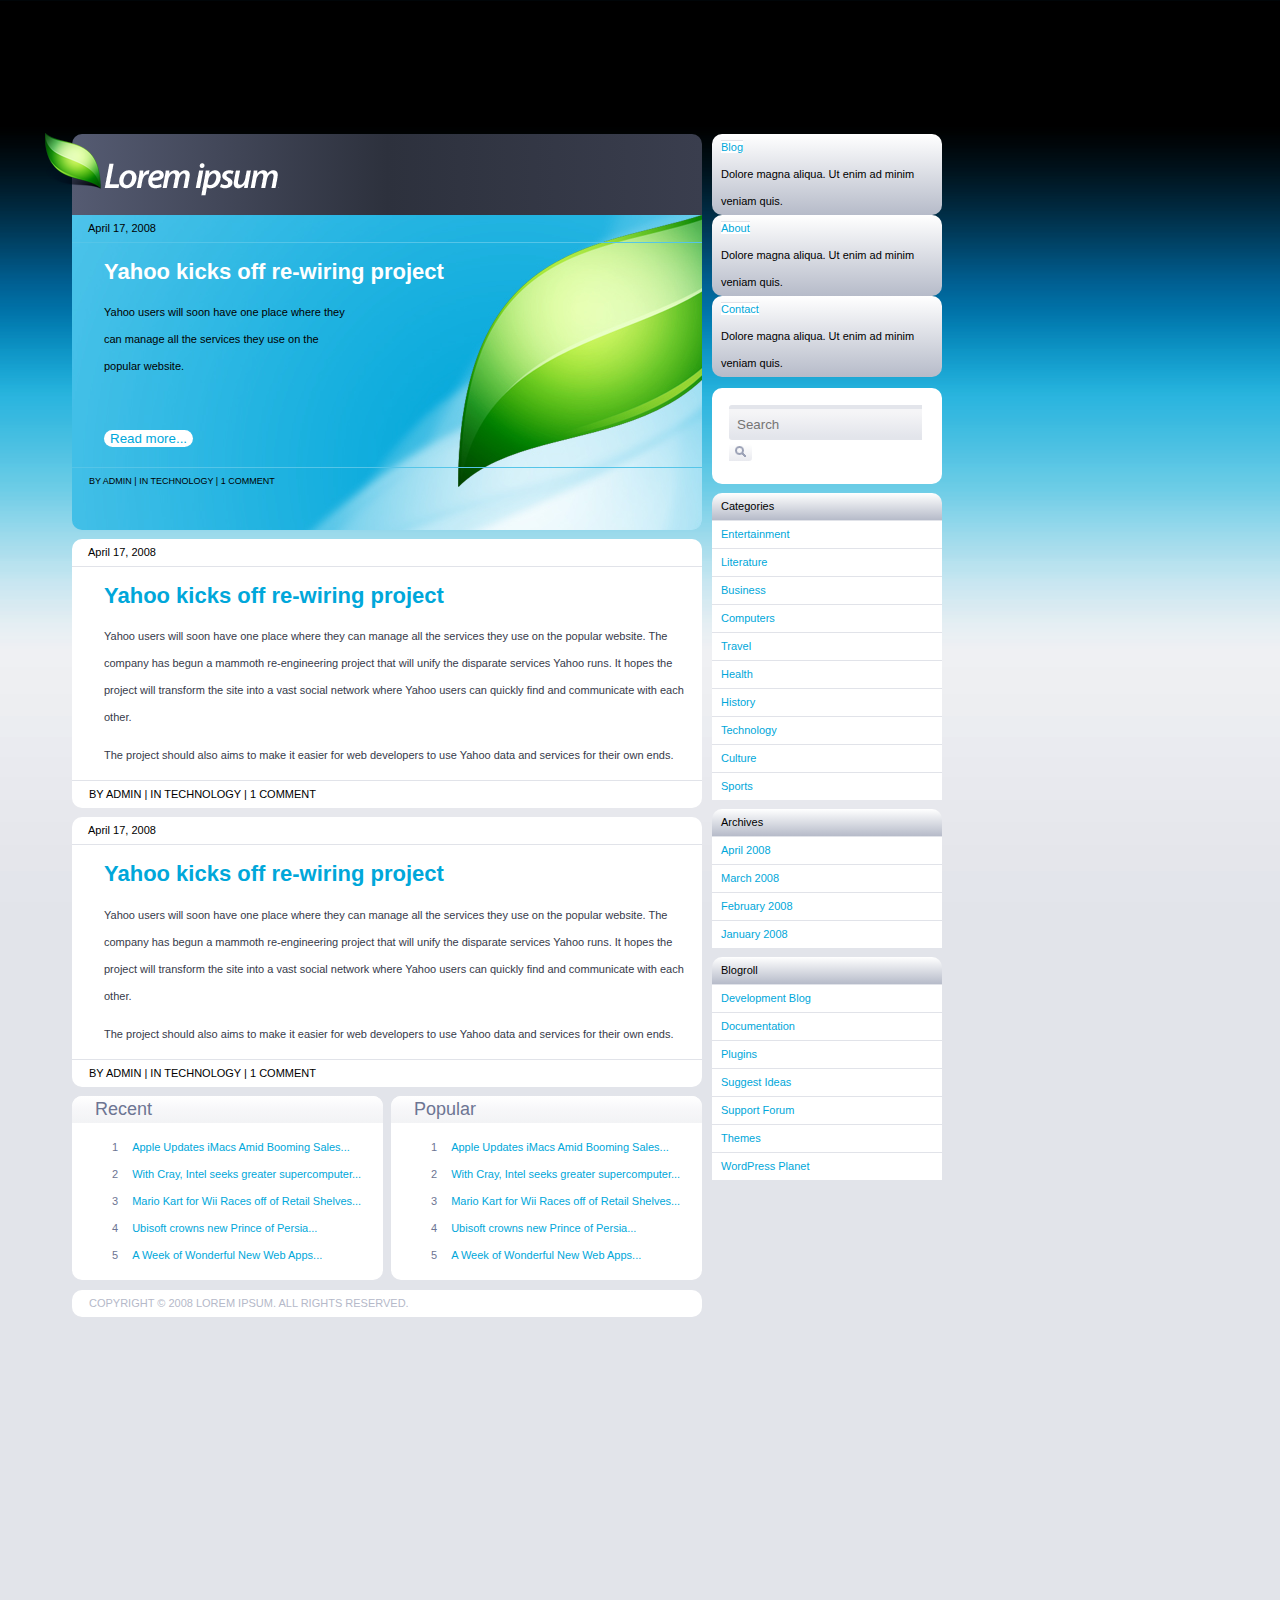
==== Home_Work 4/index.html @ 604b24d8 "Add files via upload" ====
<!DOCTYPE html>
<html lang="en">

<head>
    <meta charset="UTF-8">
    <meta http-equiv="X-UA-Compatible" content="IE=edge">
    <meta name="viewport" content="width=device-width, initial-scale=1.0">
    <link href="css/all.css" rel="stylesheet">
    <title>Title</title>
</head>

<body>
    <div class="wraper-holder">
        <div class="wrapper">
            <header class="header">
                <h1 class="logo">
                    <a href="#">Lorem ipsum</a>
                </h1>
            </header>

            <main class="main">
                <div class="article_image">
                    <div class="date_article_image">
                        April 17, 2008
                    </div>
                    <h1> Yahoo kicks off re-wiring project </h1>

                    <p>
                        Yahoo users will soon have one place where they can manage all the services they use on the
                        popular website.
                    </p>
                    <button>Read more...</button>
                    <div class="footer_article_image">
                        BY Admin | IN Technology | 1 Comment
                    </div>
                </div>

                <div class="article">
                    <div class="date_article">
                        April 17, 2008
                    </div>
                    <h1> Yahoo kicks off re-wiring project </h1>

                    <p>
                        Yahoo users will soon have one place where they can manage all the services they use on the
                        popular
                        website. The company has begun a mammoth re-engineering project that will unify the disparate
                        services Yahoo runs. It hopes the project will transform the site into a vast social network
                        where
                        Yahoo users can quickly find and communicate with each other.
                    </p>
                    <p>
                        The project should also aims to make it easier for web developers to use Yahoo data and services
                        for their own ends.
                    </p>
                    <div class="footer_article">
                        BY Admin | IN Technology | 1 Comment
                    </div>
                </div>
                <div class="article">
                    <div class="date_article">
                        April 17, 2008
                    </div>
                    <h1> Yahoo kicks off re-wiring project </h1>

                    <p>
                        Yahoo users will soon have one place where they can manage all the services they use on the
                        popular
                        website. The company has begun a mammoth re-engineering project that will unify the disparate
                        services Yahoo runs. It hopes the project will transform the site into a vast social network
                        where
                        Yahoo users can quickly find and communicate with each other.
                    </p>
                    <p>
                        The project should also aims to make it easier for web developers to use Yahoo data and services
                        for their own ends.
                    </p>
                    <div class="footer_article">
                        BY Admin | IN Technology | 1 Comment
                    </div>
                </div>
                <nav class="bloc_list">
                    <div class="list">
                        <span class="lable_list">Recent</span>
                        <ol>
                            <li>Apple Updates iMacs Amid Booming Sales...</li>
                            <li>With Cray, Intel seeks greater supercomputer...</li>
                            <li>Mario Kart for Wii Races off of Retail Shelves...</li>
                            <li>Ubisoft crowns new Prince of Persia...</li>
                            <li>A Week of Wonderful New Web Apps...</li>
                        </ol>
                    </div>

                    <div class="list">
                        <span class="lable_list">Popular</span>
                        <ol>
                            <li>Apple Updates iMacs Amid Booming Sales...</li>
                            <li>With Cray, Intel seeks greater supercomputer...</li>
                            <li>Mario Kart for Wii Races off of Retail Shelves...</li>
                            <li>Ubisoft crowns new Prince of Persia...</li>
                            <li>A Week of Wonderful New Web Apps...</li>
                        </ol>
                    </div>
                </nav>

            </main>

            <footer class="footer">
                <span>Copyright © 2008 Lorem ipsum. All rights reserved.</span>
            </footer>

        </div>

        <aside class="aside">

            <ul class="nav_bar_ul">

                <li>
                    <a href="#"> Blog</a><br>
                    <span>Dolore magna aliqua. Ut enim ad minim veniam quis.</span>
                </li>
                <li>
                    <a href="#"> About</a><br>
                    <span>Dolore magna aliqua. Ut enim ad minim veniam quis.</span>
                </li>
                <li>
                    <a href="#"> Contact</a><br>
                    <span>Dolore magna aliqua. Ut enim ad minim veniam quis.</span>
                </li>
            </ul>
            <form class="form">
                <input placeholder="Search" title="Search">
                <button><img src="./image/inputButton.png" alt="Search"></button>
            </form>
            <nav class="nav_bar">
                <span>Categories</span>
                <a href="#">Entertainment</a>
                <a href="#">Literature</a>
                <a href="#">Business</a>
                <a href="#">Computers</a>
                <a href="#">Travel</a>
                <a href="#">Health</a>
                <a href="#">History</a>
                <a href="#">Technology</a>
                <a href="#">Culture</a>
                <a href="#">Sports</a>

            </nav>
            <nav class="nav_bar">
                <span>Archives</span>
                <a href="#">April 2008</a>
                <a href="#">March 2008</a>
                <a href="#">February 2008</a>
                <a href="#">January 2008</a>
            </nav>
            <nav class="nav_bar">
                <span>Blogroll</span>
                <a href="#">Development Blog</a>
                <a href="#">Documentation</a>
                <a href="#">Plugins</a>
                <a href="#">Suggest Ideas</a>
                <a href="#">Support Forum</a>
                <a href="#">Themes</a>
                <a href="#">WordPress Planet</a>
            </nav>
        </aside>
    </div>

</body>

</html>
---- Home_Work 4/css/all.css ----
body{
    margin: 114px 258px 143px 72px;
    background: #e2e4ea url(../image/bg-page.png) repeat-x;
    font: 11px / 27px Arial, Helvetica, sans-serif;
}
a{
    border-top:1px #e1e3e9 solid;
    background-color: #ffffff;
    color: #00a7da;
    cursor: pointer;
    text-decoration: none;
}
.wrapper{
    width: 630px;
    padding: 20px 0 0;
}
.wraper-holder{
    
    width: 870px;
    display: flex;
}
.header{
    background: linear-gradient(to right, #555b72, #2d313d,#3a3e4e);
    width: 630px;
    height: 81px;
    border-radius: 10px 10px 0 0 ;
    padding: 29px 32px 15px;
    box-sizing: border-box;
}
.logo{
    cursor: pointer;
    background-image: url(../image/header-logo.png);
    width: 175px;
    height: 33px;
    font-size: 0;
}
.logo:before{
    content: "";
    position: absolute;
    background-image: url(../image/leaf.png);
    width: 57px;
    height: 57px;
    left: 45px;
    top: 133px;
}

.aside{
    margin-left: 10px;
    border-radius: 10px;
}
.date_article_image{
    font: 11px/27px Arial, bold;
    border-bottom:1px #55c5e8 solid;
    padding-left: 16px;
}
.date_article{
    font: 11px/27px Arial, bold;
border-bottom:1px #e1e3e9 solid;
padding-left: 16px;

}
.footer_article_image{
    font: 9px/27px Arial, Regular;
    text-transform: uppercase;
    border-top:1px #55c5e8 solid;
    padding-left: 17px;

}
.footer_article{
    border-top:1px #e1e3e9 solid;
    text-transform: uppercase;
    padding-left: 17px;
}
.article_image{
    background: url(../image/bg-top.jpg) no-repeat;
    height: 315px;
    border-radius: 0 0 10px 10px;
    margin:0 0 9px 0;
  
}
.article_image h1 {
    padding-left: 32px;
    color: #ffffff;
  
}
.article_image p{
    padding-left: 32px;
    width: 250px;
    padding-bottom: 35px;
}
.article_image button{
    color: #00a7da;
    border-radius:10px;
    background: #ffffff;
    margin-left: 32px;
    border: none;
    cursor: pointer;
    margin-bottom: 20px;
}
.article{
    background-color: #ffffff;
    margin:0 0 9px 0;
    border-radius:10px;    
    
}
.article h1{
    color: #00a7da;
    padding-left: 32px;
}
.article p{
    color: #363a4a;
    padding-left: 32px;
}
.bloc_list{
    display: flex;
    justify-content: space-between;
    margin-bottom: 10px;
}
.lable_list{
    display: block;
    font: 18px/27px Arial,Regular;
    color: #6d7593;
    background: linear-gradient( #ffffff,#f7f7f9, #f2f3f5);
    border-radius:10px 10px 0 0;
    padding-left: 23px;
}
.list{
    background-color:hsl(0, 0%, 100%);
    border-radius: 10px;
    width: 311px;
}
.list ol{
        counter-reset: myCounter;
     
}
.list li{
    list-style-type: none;
    color:#00a7da;
    cursor: pointer;
}
.list li::before{
    counter-increment: myCounter;
  content:counter(myCounter);
  padding-right: 14px;
  color: #6d7593;
  
}

.footer{
    color: rgb(181, 185, 201);
    text-transform: uppercase;
    border-radius: 10px;
    margin: 0 0 140px 0;
    background-color: #fff;
    padding-left: 17px;
}
.nav_bar_ul{
    list-style-type: none;
    padding-left: 0;
}
.nav_bar_ul li{
    padding-left: 9px;
    background: linear-gradient(to top,#b6bbc9 ,#ffffff );
    border-radius: 10px;
}
.nav_bar{
    display: grid;
    border-radius: 10px;
    margin-bottom: 9px;
}
.nav_bar span{
    border-radius: 10px 10px 0 0;
    background: linear-gradient(to top,#b6bbc9 ,#ffffff );
    padding-left: 9px;

}
.nav_bar a{
    padding-left: 9px;
}
.aside{
    padding-top: 9px;
}
.form{
    background: #ffffff;
    border-radius: 10px;
    padding: 17px;
    margin-bottom: 9px;
}
.form input{
    border: none;
    border-top: 4px #e3e5eb solid;
    border-radius: 3px 0 0 3px;
    background: linear-gradient(#f5f5f7  10%,#e3e5eb 90%);
    padding:8px;
}
.form button{
    border: none;
    border-radius: 0 3px 3px 0;
    background: linear-gradient(to top,#e9eaef ,#ffffff );
}
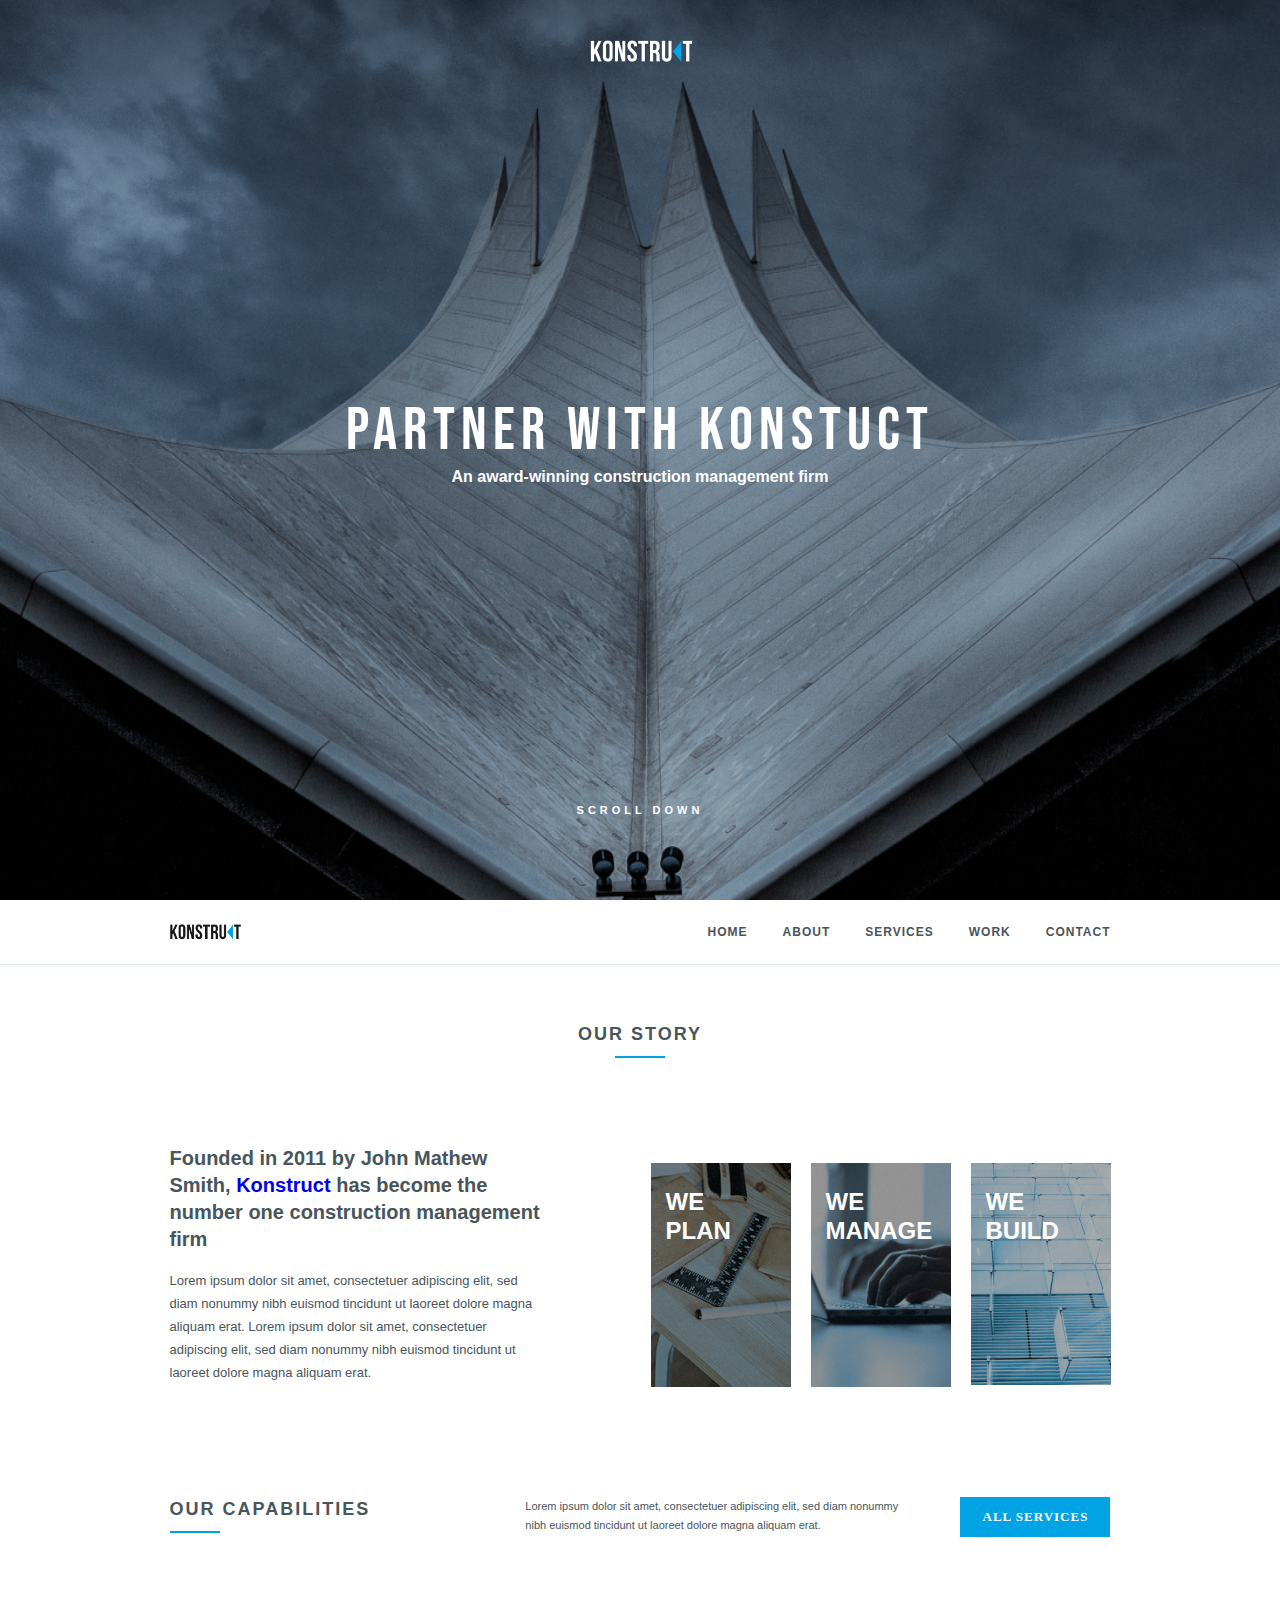
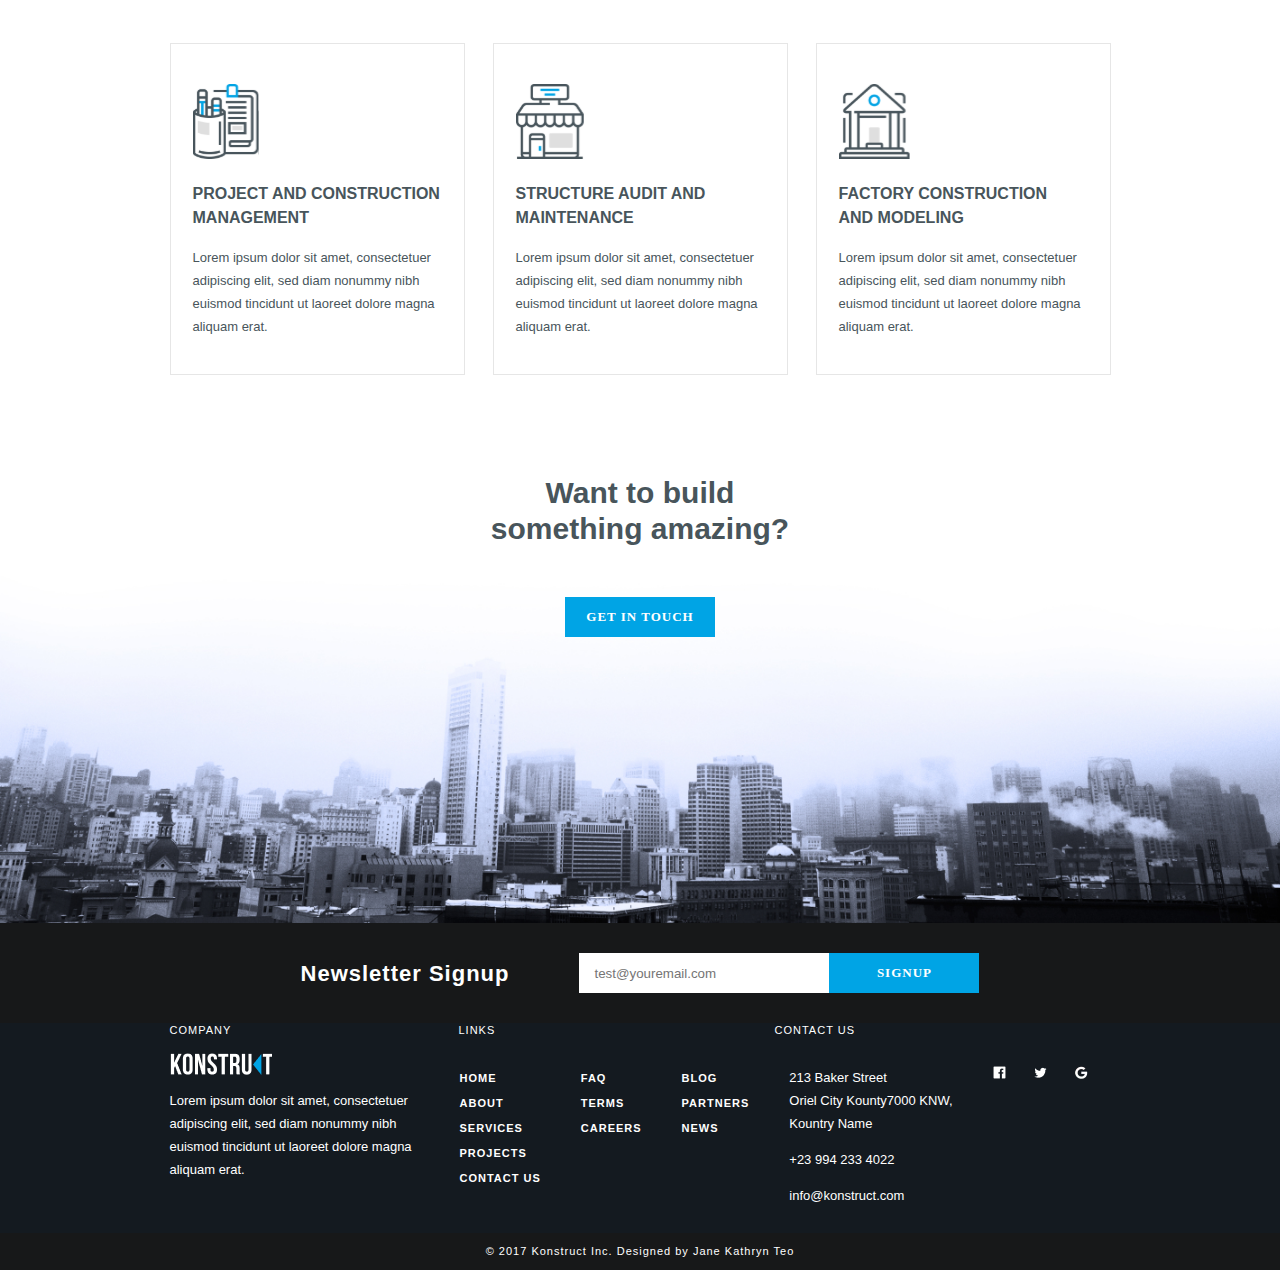
==== commit 8539055e: "Add files via upload" ====
--- a/Home_Work 4/index.html
+++ b/Home_Work 4/index.html
@@ -3,169 +3,227 @@
 
 <head>
     <meta charset="UTF-8">
-    <meta http-equiv="X-UA-Compatible" content="IE=edge">
-    <meta name="viewport" content="width=device-width, initial-scale=1.0">
-    <link href="css/all.css" rel="stylesheet">
-    <title>Title</title>
+    <title>Konstruct</title>
+    <link rel="preconnect" href="https://fonts.googleapis.com">
+    <link rel="preconnect" href="https://fonts.gstatic.com" crossorigin>
+    <link href="https://fonts.googleapis.com/css2?family=Bebas+Neue&display=swap" rel="stylesheet">
+    <link rel="stylesheet" href="css/all.css">
 </head>
 
 <body>
-    <div class="wraper-holder">
-        <div class="wrapper">
-            <header class="header">
-                <h1 class="logo">
-                    <a href="#">Lorem ipsum</a>
-                </h1>
-            </header>
-
-            <main class="main">
-                <div class="article_image">
-                    <div class="date_article_image">
-                        April 17, 2008
-                    </div>
-                    <h1> Yahoo kicks off re-wiring project </h1>
-
-                    <p>
-                        Yahoo users will soon have one place where they can manage all the services they use on the
-                        popular website.
+    <div class="wrapper">
+        <header class="header">
+
+            <div class="header-holder">
+                <strong class="logo">
+                    <a class="logo-link" href="#">Konstruct</a>
+                </strong>
+                <div class="header-box">
+                    <strong class="header-title">PARTNER WITH KONSTUCT</strong>
+                    <p class="title-subtext">An award-winning construction management firm</p>
+                </div>
+                <p class="scroll-down">SCROLL DOWN</p>
+            </div>
+        </header>
+
+        <div class="nav-header">
+
+            <div class="container-header">
+                <div class="black-logo"></div>
+                <nav class="main-nav">
+                    <ul class="nav-list">
+                        <li class="nav-item">
+                            <a class="nav-link" href="#">HOME</a>
+                        </li>
+                        <li class="nav-item">
+                            <a class="nav-link" href="#">ABOUT</a>
+                        </li>
+                        <li class="nav-item">
+                            <a class="nav-link" href="#">SERVICES</a>
+                        </li>
+                        <li class="nav-item">
+                            <a class="nav-link" href="#">WORK</a>
+                        </li>
+                        <li class="nav-item">
+                            <a class="nav-link" href="#">CONTACT</a>
+                        </li>
+                    </ul>
+                </nav>
+            </div>
+        </div>
+
+
+
+        <main class="main">
+            <div class="container-main">
+
+                <h1 class="title-box">OUR STORY</h1>
+
+                <div class="content-box">
+                    <div class="text-box">
+                        <h2 class="title-story">
+                            Founded in 2011 by John Mathew <br> Smith, <a href="#">Konstruct</a> has become the
+                            <br>number one
+                            construction management <br> firm
+                        </h2>
+                        <p>
+                            Lorem ipsum dolor sit amet, consectetuer adipiscing elit, sed <br> diam nonummy nibh euismod
+                            tincidunt ut
+                            laoreet dolore magna <br> aliquam erat. Lorem ipsum dolor sit amet, consectetuer <br>
+                            adipiscing elit, sed
+                            diam nonummy nibh euismod tincidunt ut <br> laoreet dolore magna aliquam erat.
+                        </p>
+                    </div>
+                    <div class="photo-box">
+                        <div class="photo photo-plan">
+                            <p class="text-photo">WE<br>
+                                PLAN</p>
+                        </div>
+                        <div class="photo photo-manage">
+                            <p class="text-photo">WE<br>
+                                MANAGE</p>
+                        </div>
+                        <div class="photo photo-build">
+                            <p class="text-photo">WE<br>
+                                BUILD</p>
+                        </div>
+                    </div>
+                </div>
+
+
+                <div class="content-box box-serv">
+                    <h1 class="title-box title-serv">OUR CAPABILITIES</h1>
+                    <p class="text-serv">Lorem ipsum dolor sit amet, consectetuer adipiscing elit, sed diam nonummy nibh
+                        euismod tincidunt
+                        ut laoreet dolore magna aliquam erat.
                     </p>
-                    <button>Read more...</button>
-                    <div class="footer_article_image">
-                        BY Admin | IN Technology | 1 Comment
-                    </div>
-                </div>
-
-                <div class="article">
-                    <div class="date_article">
-                        April 17, 2008
-                    </div>
-                    <h1> Yahoo kicks off re-wiring project </h1>
-
-                    <p>
-                        Yahoo users will soon have one place where they can manage all the services they use on the
-                        popular
-                        website. The company has begun a mammoth re-engineering project that will unify the disparate
-                        services Yahoo runs. It hopes the project will transform the site into a vast social network
-                        where
-                        Yahoo users can quickly find and communicate with each other.
-                    </p>
-                    <p>
-                        The project should also aims to make it easier for web developers to use Yahoo data and services
-                        for their own ends.
-                    </p>
-                    <div class="footer_article">
-                        BY Admin | IN Technology | 1 Comment
-                    </div>
-                </div>
-                <div class="article">
-                    <div class="date_article">
-                        April 17, 2008
-                    </div>
-                    <h1> Yahoo kicks off re-wiring project </h1>
-
-                    <p>
-                        Yahoo users will soon have one place where they can manage all the services they use on the
-                        popular
-                        website. The company has begun a mammoth re-engineering project that will unify the disparate
-                        services Yahoo runs. It hopes the project will transform the site into a vast social network
-                        where
-                        Yahoo users can quickly find and communicate with each other.
-                    </p>
-                    <p>
-                        The project should also aims to make it easier for web developers to use Yahoo data and services
-                        for their own ends.
-                    </p>
-                    <div class="footer_article">
-                        BY Admin | IN Technology | 1 Comment
-                    </div>
-                </div>
-                <nav class="bloc_list">
-                    <div class="list">
-                        <span class="lable_list">Recent</span>
-                        <ol>
-                            <li>Apple Updates iMacs Amid Booming Sales...</li>
-                            <li>With Cray, Intel seeks greater supercomputer...</li>
-                            <li>Mario Kart for Wii Races off of Retail Shelves...</li>
-                            <li>Ubisoft crowns new Prince of Persia...</li>
-                            <li>A Week of Wonderful New Web Apps...</li>
-                        </ol>
-                    </div>
-
-                    <div class="list">
-                        <span class="lable_list">Popular</span>
-                        <ol>
-                            <li>Apple Updates iMacs Amid Booming Sales...</li>
-                            <li>With Cray, Intel seeks greater supercomputer...</li>
-                            <li>Mario Kart for Wii Races off of Retail Shelves...</li>
-                            <li>Ubisoft crowns new Prince of Persia...</li>
-                            <li>A Week of Wonderful New Web Apps...</li>
-                        </ol>
-                    </div>
-                </nav>
-
-            </main>
-
-            <footer class="footer">
-                <span>Copyright © 2008 Lorem ipsum. All rights reserved.</span>
-            </footer>
-
-        </div>
-
-        <aside class="aside">
-
-            <ul class="nav_bar_ul">
-
-                <li>
-                    <a href="#"> Blog</a><br>
-                    <span>Dolore magna aliqua. Ut enim ad minim veniam quis.</span>
-                </li>
-                <li>
-                    <a href="#"> About</a><br>
-                    <span>Dolore magna aliqua. Ut enim ad minim veniam quis.</span>
-                </li>
-                <li>
-                    <a href="#"> Contact</a><br>
-                    <span>Dolore magna aliqua. Ut enim ad minim veniam quis.</span>
-                </li>
-            </ul>
-            <form class="form">
-                <input placeholder="Search" title="Search">
-                <button><img src="./image/inputButton.png" alt="Search"></button>
+                    <button class="btn-services">ALL SERVICES</button>
+                </div>
+
+                <div class="content-box icon-container">
+
+                    <div class="icon-box">
+                        <img class="icon" src="./image/icon_001.svg" alt="icon_001">
+
+                        <h3 class="icon-title">PROJECT AND CONSTRUCTION MANAGEMENT</h3>
+
+                        <p>Lorem ipsum dolor sit amet, consectetuer adipiscing elit, sed diam nonummy nibh euismod
+                            tincidunt ut laoreet dolore magna aliquam erat.</p>
+                    </div>
+
+                    <div class="icon-box">
+                        <img class="icon" src="./image/icon_002.svg" alt="icon_002">
+
+                        <h3 class="icon-title">STRUCTURE AUDIT AND MAINTENANCE</h3>
+
+                        <p>Lorem ipsum dolor sit amet, consectetuer adipiscing elit, sed diam nonummy nibh euismod
+                            tincidunt ut laoreet dolore magna aliquam erat.</p>
+                    </div>
+
+                    <div class="icon-box">
+                        <img class="icon" src="./image/icon_003.svg" alt="icon_003">
+
+                        <h3 class="icon-title">FACTORY CONSTRUCTION <br> AND MODELING</h3>
+
+                        <p>Lorem ipsum dolor sit amet, consectetuer adipiscing elit, sed diam nonummy nibh euismod
+                            tincidunt ut laoreet dolore magna aliquam erat.</p>
+                    </div>
+
+                </div>
+
+            </div>
+            <div class="background-box">
+                <strong class="header-box title-bg">Want to build<br> something amazing?</strong>
+                <button class="btn-services btn-bg">GET IN TOUCH</button>
+
+            </div>
+
+            <form class="signup-box">
+                <strong class="title-signup">Newsletter Signup</strong>
+                <input class="signup-input" type="email" placeholder="test@youremail.com" title="test@youremail.com">
+
+                <button class="btn-services signup-button" type="submit">signup</button>
             </form>
-            <nav class="nav_bar">
-                <span>Categories</span>
-                <a href="#">Entertainment</a>
-                <a href="#">Literature</a>
-                <a href="#">Business</a>
-                <a href="#">Computers</a>
-                <a href="#">Travel</a>
-                <a href="#">Health</a>
-                <a href="#">History</a>
-                <a href="#">Technology</a>
-                <a href="#">Culture</a>
-                <a href="#">Sports</a>
-
-            </nav>
-            <nav class="nav_bar">
-                <span>Archives</span>
-                <a href="#">April 2008</a>
-                <a href="#">March 2008</a>
-                <a href="#">February 2008</a>
-                <a href="#">January 2008</a>
-            </nav>
-            <nav class="nav_bar">
-                <span>Blogroll</span>
-                <a href="#">Development Blog</a>
-                <a href="#">Documentation</a>
-                <a href="#">Plugins</a>
-                <a href="#">Suggest Ideas</a>
-                <a href="#">Support Forum</a>
-                <a href="#">Themes</a>
-                <a href="#">WordPress Planet</a>
-            </nav>
-        </aside>
+
+            <div class="container-cont">
+                <div class="container-main">
+                    <div class="list-name">
+                        <strong class="list-item">COMPANY</strong>
+                        <strong class="list-item item-links">LINKS</strong>
+                        <strong class="list-item item-cont">CONTACT US</strong>
+                    </div>
+
+                    <div class="list-box">
+                        <ul class="company-box">
+                            <li>
+                                <strong class="logo-company">
+                                    <a class="logo-link" href="#">Konstruct</a>
+                                </strong>
+                            </li>
+                            <li>
+                                <p>Lorem ipsum dolor sit amet, consectetuer adipiscing elit, sed diam nonummy nibh
+                                    euismod tincidunt ut laoreet dolore magna aliquam erat.</p>
+                            </li>
+
+                        </ul>
+
+                        <ul class="links-box">
+                            <li><a class="link-item" href="#">HOME</a></li>
+                            <li><a class="link-item" href="#">ABOUT </a></li>
+                            <li><a class="link-item" href="#">SERVICES</a></li>
+                            <li><a class="link-item" href="#">PROJECTS</a></li>
+                            <li><a class="link-item" href="#">CONTACT US</a></li>
+                        </ul>
+                        <ul class="links-box">
+                            <li><a class="link-item" href="#">FAQ</a></li>
+                            <li><a class="link-item" href="#">TERMS</a></li>
+                            <li><a class="link-item" href="#">CAREERS</a></li>
+                        </ul>
+                        <ul class="links-box">
+                            <li><a class="link-item" href="#">BLOG</a></li>
+                            <li><a class="link-item" href="#">PARTNERS</a></li>
+                            <li><a class="link-item" href="#">NEWS</a></li>
+                        </ul>
+
+                        <ul class="contact-box">
+                            <li>
+                                <p class="contact-text">213 Baker Street <br>Oriel City Kounty7000 KNW,<br>Kountry Name
+                                </p>
+                            </li>
+                            <li>
+                                <p>+23 994 233 4022</p>
+                            </li>
+                            <li>
+                                <p>info@konstruct.com</p>
+                            </li>
+
+
+                        </ul>
+                        <ul class="socials-box">
+                            <li><a class="facebook-link" href="#"></a></li>
+                            <li><a class="twitter-link" href="#"></a></li>
+                            <li><a class="google-link" href="#"></a></li>
+
+                        </ul>
+
+
+                    </div>
+                </div>
+
+            </div>
+
+        </main>
+        <footer class="footer">
+            <div class="footer-box">
+
+                <div class="copyright">
+                    <p>© 2017 Konstruct Inc. Designed by Jane Kathryn Teo</p>
+                </div>
+
+            </div>
+        </footer>
+
     </div>
-
 </body>
 
 </html>--- a/Home_Work 4/css/all.css
+++ b/Home_Work 4/css/all.css
@@ -1,201 +1,385 @@
-
 body{
-    margin: 114px 258px 143px 72px;
-    background: #e2e4ea url(../image/bg-page.png) repeat-x;
-    font: 11px / 27px Arial, Helvetica, sans-serif;
+    background: #fff;
+    color: #48555B;
+    margin: 0px auto;
+    font: 400 13px/23px 'Open Sans', Arial, Helvetica, sans-serif;
+    font-style: normal;
 }
 a{
-    border-top:1px #e1e3e9 solid;
-    background-color: #ffffff;
-    color: #00a7da;
+    text-decoration: none;
+}
+.wrapper{
+    overflow: hidden;
+    position: relative;
+}
+.container-header{
+    width: 941px;
+    margin: 0 auto;
+    display: flex;
+    justify-content: space-between;
+}
+
+.header-holder{
+    background: url(../image/bg-header.png)no-repeat; 
+    background-size: cover;
+    width:100vw;
+    height: 100vh;
+    background-position-x: center;
+    position: relative;
+    display: flex;
+    justify-content: center;
+    align-items: center;
+}
+.logo{
+    height: 23px;
+    width: 102px;
+    display: block;
+    text-indent: -9999px;
+    overflow: hidden;
+    background: url(../image/projeco-logo.png)no-repeat; 
+    position: absolute;
+    left: 50%;
+    margin-left: -50px;
+    top: 40px;
+}
+.logo-link{
+    display: block;
+    height: 100%;
+}
+.header-box{
+    color: #fff;
+    display: flex;
+    flex-direction: column;
+    align-items: center;
+}
+.header-title{
+    font-family: Bebas Neue;
+    font-size: 60px;
+    line-height: 70px;
+    letter-spacing: 6px;
+    font-weight: 400;
+}
+.title-subtext{
+    font-size: 16px;
+    line-height: 22px;
+    font-weight: 600;
+    margin-top: 0;
+}
+.scroll-down{
+    font-weight: 600;
+    font-size: 11px;
+    line-height: 15px;
+    letter-spacing: 4px;
+    color: #fff;
+    position: absolute;
+    bottom: 71px;
+    text-transform: uppercase;
+}
+.black-logo{
+    background: url(../image/company-logo-black.png)no-repeat;
+    width: 80px;
+    height: 16px;
+    background-size: contain;
+    align-self: center;
+}
+
+
+.nav-header{ 
+    border-bottom:#e0e9f0 1px solid;
+    background: #fff;
+    margin-bottom: 45px;
+}
+.nav-list{
+    margin: 0;
+    padding: 0;
+    list-style-type: none;
+    display: flex;
+    justify-content: space-between;
+}
+.nav-item{
+    padding-left: 35px;
+}
+
+.nav-link{
+    display: block;
+    font-size: 12px;
+    line-height: 16px;
+    font-weight: 600;
+    color:#48555B;
+    text-decoration: none;
+    padding: 24px 0;
+    letter-spacing: 1px;
+}
+.nav-link:hover{
+    color:#00A4E5;
+    background: #fff;
+    margin: 0px 0px;
+}
+.container-main{
+    display: flex;
+  
+    width: 941px;
+    margin: 0 auto;
+    flex-direction: column;
+}
+.content-box{
+    display: flex;
+    justify-content: space-between;
+    margin-bottom: 100px;
+
+}
+.title-box{
+    font-weight: 700;
+    line-height: 24px;
+    font-size: 18px;
+    letter-spacing: 2px;
+    text-align: center;
+    margin-bottom: 60px;
+    text-transform: uppercase;
+}
+.title-box::after{
+    content: ""; 
+    width: 50px;
+    height: 2px;
+    background: #00A4E5;;
+    display: block;
+    margin: 10px auto;
+}
+
+.text-box{
+    width: 405px;
+}
+.title-story{
+    font-size: 20px;
+    line-height: 27px;
+}
+
+.photo-box{
+    display: flex;
+    justify-content: space-around;
+    align-items: flex-end;
+}
+.photo{
+    margin: 10px;
+    width: 140px;
+    height: 224px;
+}
+.photo-plan{
+background: url(../image/photo-plan.jpg) no-repeat;
+}
+.photo-manage{
+    background: url(../image/photo-manage.jpg) no-repeat;
+}
+.photo-build{
+    background: url(../image/photo-build.jpg) no-repeat;
+    margin-right: 0;
+}
+.text-photo{
+    color: #fff;
+    font-weight: 800;
+    font-size: 24px;
+    line-height: 29px;
+    margin-left: 15px;
+    text-transform: uppercase;
+}
+.title-serv{
+    margin: 0 100px 0 0;
+}
+.title-serv::after{
+    content: "";
+    width: 50px;
+    height: 2px;
+    background: #00A4E5;
+    display: block;
+    margin: 10px 0;
+}
+.text-serv{
+    width: 380px;
+    margin: 0;
+    font-size: 11px;
+    line-height: 19px;
+}
+.btn-services{
+    width: 150px;
+    height: 40px;
+    background:#00A4E5;
+    color: #fff;
+    border: none;
+    font: 700 13px/18px 'Open Sans';
+    font-style: normal;
+    letter-spacing: 1px;
+    transition: 1s;
+    text-transform: uppercase;
     cursor: pointer;
-    text-decoration: none;
-}
-.wrapper{
-    width: 630px;
-    padding: 20px 0 0;
-}
-.wraper-holder{
-    
-    width: 870px;
-    display: flex;
-}
-.header{
-    background: linear-gradient(to right, #555b72, #2d313d,#3a3e4e);
-    width: 630px;
-    height: 81px;
-    border-radius: 10px 10px 0 0 ;
-    padding: 29px 32px 15px;
-    box-sizing: border-box;
-}
-.logo{
-    cursor: pointer;
-    background-image: url(../image/header-logo.png);
-    width: 175px;
-    height: 33px;
-    font-size: 0;
-}
-.logo:before{
-    content: "";
+}
+.btn-services:hover{
+    transform: scale(1.1);
+    transition: 1s;
+}
+
+.icon-box{
+    border: 1px #E6E6E6 solid;
+    width: 295px;
+    height: 250px;
+    padding: 40px 22px;
+    margin-right: 28px;
+}
+.icon-box:last-child{
+    margin-right: 0;
+}
+.icon-title{    
+    font-weight: bold;
+    font-size: 16px;
+    line-height: 24px;
+    color: #48555B;
+    text-transform: uppercase;
+}
+.background-box{
+    background: url(../image/bg.-main.jpg) no-repeat;
+    background-size: cover;
+    background-position-y: bottom;
+    width: 100vw;
+    height: 50vh;
+    margin-bottom: -2px;
+}
+.title-bg{
+    color: #48555B;
+    text-align: center;
+    font-weight: 700;
+    font-size: 30px;
+    line-height: 36px;
+}
+.btn-bg{
+    display: block;
+    margin: 50px auto;
+}
+.signup-box{
+    height: 100px;
+    background: #171819;
+    display: flex;
+    justify-content: center;
+    align-items: center;
+}
+.title-signup{
+    margin-right: 70px;
+    color: #fff;
+    font-size: 22px;
+    font-weight: 700;
+    letter-spacing: 1px;
+}
+.signup-input{
+    width: 235px;
+    height: 40px;
+    border: none;
+    padding: 0 0 0 15px;
+    outline: none;
+}
+.container-cont{
+    background: #141A20;
+    width: 100%;
+    color: #fff;
+}
+
+.list-name{
+    position: relative;
+    margin-bottom: 30px;
+}
+.list-item{
     position: absolute;
-    background-image: url(../image/leaf.png);
-    width: 57px;
-    height: 57px;
-    left: 45px;
-    top: 133px;
-}
-
-.aside{
-    margin-left: 10px;
-    border-radius: 10px;
-}
-.date_article_image{
-    font: 11px/27px Arial, bold;
-    border-bottom:1px #55c5e8 solid;
-    padding-left: 16px;
-}
-.date_article{
-    font: 11px/27px Arial, bold;
-border-bottom:1px #e1e3e9 solid;
-padding-left: 16px;
-
-}
-.footer_article_image{
-    font: 9px/27px Arial, Regular;
-    text-transform: uppercase;
-    border-top:1px #55c5e8 solid;
-    padding-left: 17px;
-
-}
-.footer_article{
-    border-top:1px #e1e3e9 solid;
-    text-transform: uppercase;
-    padding-left: 17px;
-}
-.article_image{
-    background: url(../image/bg-top.jpg) no-repeat;
-    height: 315px;
-    border-radius: 0 0 10px 10px;
-    margin:0 0 9px 0;
-  
-}
-.article_image h1 {
-    padding-left: 32px;
-    color: #ffffff;
-  
-}
-.article_image p{
-    padding-left: 32px;
+    font-size: 11px;
+    line-height: 15px;
+    letter-spacing: 1px;
+    font-weight: 400;
+    text-transform: uppercase;
+}
+.item-links{
+    left: 289px;
+}
+.item-cont{
+    left: 605px;
+}
+.list-box{
+    display: flex;
+}
+.company-box{
+    margin: 0;
     width: 250px;
-    padding-bottom: 35px;
-}
-.article_image button{
-    color: #00a7da;
-    border-radius:10px;
-    background: #ffffff;
-    margin-left: 32px;
-    border: none;
-    cursor: pointer;
-    margin-bottom: 20px;
-}
-.article{
-    background-color: #ffffff;
-    margin:0 0 9px 0;
-    border-radius:10px;    
-    
-}
-.article h1{
-    color: #00a7da;
-    padding-left: 32px;
-}
-.article p{
-    color: #363a4a;
-    padding-left: 32px;
-}
-.bloc_list{
-    display: flex;
-    justify-content: space-between;
-    margin-bottom: 10px;
-}
-.lable_list{
-    display: block;
-    font: 18px/27px Arial,Regular;
-    color: #6d7593;
-    background: linear-gradient( #ffffff,#f7f7f9, #f2f3f5);
-    border-radius:10px 10px 0 0;
-    padding-left: 23px;
-}
-.list{
-    background-color:hsl(0, 0%, 100%);
-    border-radius: 10px;
-    width: 311px;
-}
-.list ol{
-        counter-reset: myCounter;
-     
-}
-.list li{
-    list-style-type: none;
-    color:#00a7da;
-    cursor: pointer;
-}
-.list li::before{
-    counter-increment: myCounter;
-  content:counter(myCounter);
-  padding-right: 14px;
-  color: #6d7593;
-  
-}
-
+    list-style-type: none;
+    padding: 0;
+}
+.logo-company{
+    height: 23px;
+    width: 102px;
+    display: block;
+    text-indent: -9999px;
+    overflow: hidden;
+    background: url(../image/projeco-logo.png)no-repeat;
+}
+.links-box{
+    list-style-type: none;
+}
+.link-item{
+    font-weight: 600;
+    color: #fff;
+    font-size: 11px;
+    line-height: 25px;
+    letter-spacing: 1px;
+    text-transform: uppercase;
+}
+.link-item:hover{
+    color:#00A4E5 ;
+}
+.contact-box{
+    list-style-type: none;
+   
+}
+.contact-text{
+    margin: 0;
+}
+.socials-box{
+    list-style-type: none;
+    display: flex;
+}
+.facebook-link{
+    background: url(../image/socials-01.png) no-repeat;
+    display: block;
+     width: 15px;
+    height: 15px;
+    margin-right: 25px;
+}
+.twitter-link{
+    background: url(../image/socials-02.png) no-repeat;
+    background-position-x: center;
+    display: block;
+     width: 15px;
+    height: 15px;
+    margin-right: 25px;
+}
+.google-link{
+    background: url(../image/socials-03.png) no-repeat;
+    background-position-x: right;
+    display: block;
+     width: 15px;
+    height: 15px;
+}
 .footer{
-    color: rgb(181, 185, 201);
-    text-transform: uppercase;
-    border-radius: 10px;
-    margin: 0 0 140px 0;
-    background-color: #fff;
-    padding-left: 17px;
-}
-.nav_bar_ul{
-    list-style-type: none;
-    padding-left: 0;
-}
-.nav_bar_ul li{
-    padding-left: 9px;
-    background: linear-gradient(to top,#b6bbc9 ,#ffffff );
-    border-radius: 10px;
-}
-.nav_bar{
-    display: grid;
-    border-radius: 10px;
-    margin-bottom: 9px;
-}
-.nav_bar span{
-    border-radius: 10px 10px 0 0;
-    background: linear-gradient(to top,#b6bbc9 ,#ffffff );
-    padding-left: 9px;
-
-}
-.nav_bar a{
-    padding-left: 9px;
-}
-.aside{
-    padding-top: 9px;
-}
-.form{
-    background: #ffffff;
-    border-radius: 10px;
-    padding: 17px;
-    margin-bottom: 9px;
-}
-.form input{
-    border: none;
-    border-top: 4px #e3e5eb solid;
-    border-radius: 3px 0 0 3px;
-    background: linear-gradient(#f5f5f7  10%,#e3e5eb 90%);
-    padding:8px;
-}
-.form button{
-    border: none;
-    border-radius: 0 3px 3px 0;
-    background: linear-gradient(to top,#e9eaef ,#ffffff );
-}+    background: #171819;
+}
+.footer-box{
+    display: flex;
+    justify-content: center;
+}
+.copyright{
+    font-size: 11px;
+    color: #fff;
+    line-height: 15px;
+    letter-spacing: 1px;
+}
+
+
+
+
+
+
+
+
